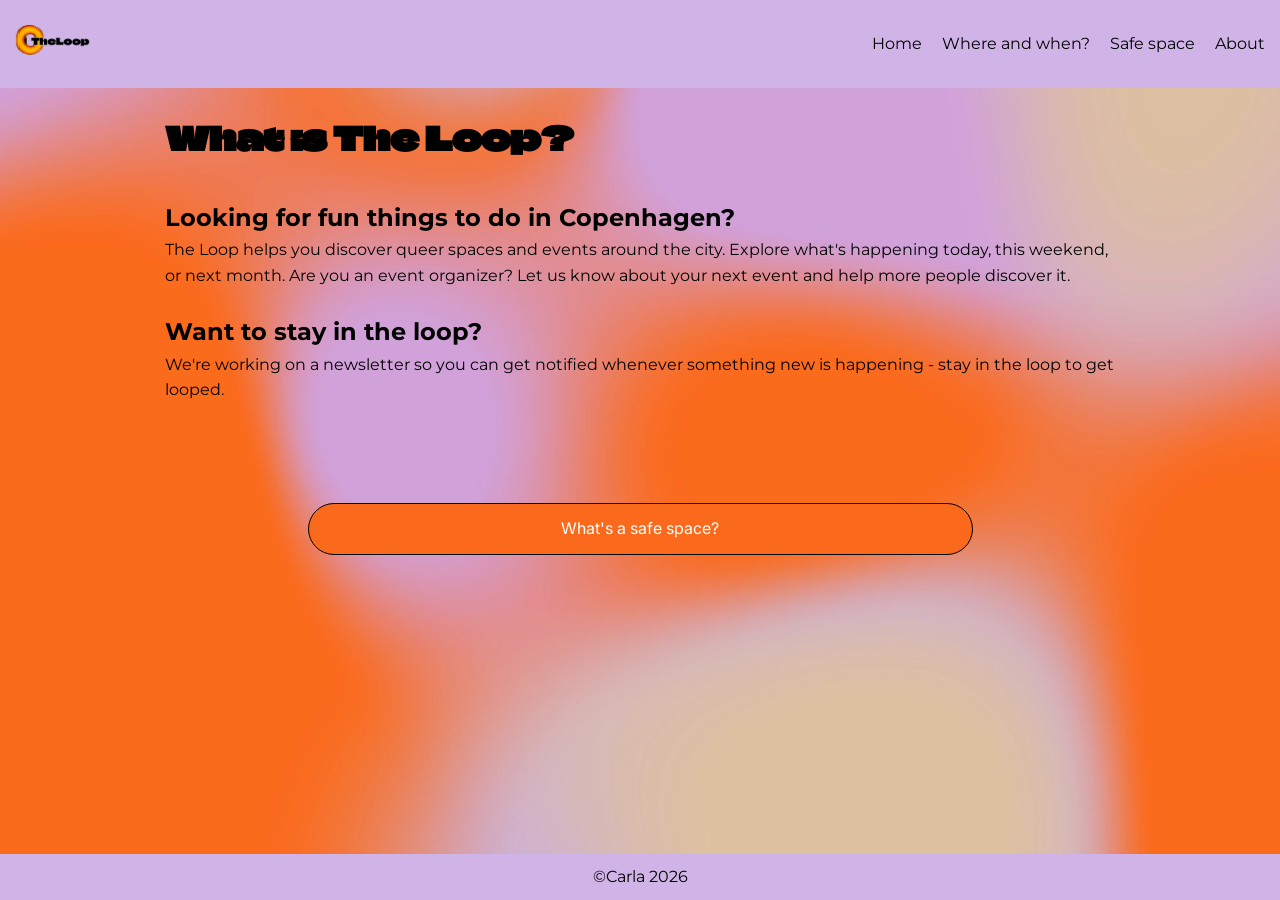
==== about.html @ a625de50 "oprettelse af emnesite" ====
<!doctype html>
<html lang="en">
  <head>
    <meta charset="UTF-8" />
    <meta name="viewport" content="width=device-width, initial-scale=1.0" />
    <title>About</title>
    <link rel="stylesheet" href="CSS/style.css" />
    <link rel="icon" type="image/webp" href="IMG/Favicon.webp" />
    <meta name="robots" content="noindex" />
  </head>
  <body>
    <header>
      <a href="index.html"> <img class="logo" src="IMG/Logo.webp" alt="logo with the text The Loop" /></a>
      <!-- nav ul menu-->

      <nav class="navbar">
        <!-- Burger checkbox -->
        <input type="checkbox" id="menu-toggle" />

        <!-- Burger ikon -->
        <label for="menu-toggle" class="burger"> ☰ </label>

        <!-- Menu -->
        <ul class="menu">
          <li><a href="index.html">Home</a></li>
          <li><a href="where_to_go.html">Where and when?</a></li>
          <li><a href="SafeSpace.html">Safe space</a></li>
          <li><a href="about.html">About</a></li>
        </ul>
      </nav>
    </header>
    <main>
      <h1>What is The Loop?</h1>
      <h2>Looking for fun things to do in Copenhagen?</h2>
      <p>The Loop helps you discover queer spaces and events around the city. Explore what's happening today, this weekend, or next month. Are you an event organizer? Let us know about your next event and help more people discover it.</p>
      <h2>Want to stay in the loop?</h2>
      <p>We're working on a newsletter so you can get notified whenever something new is happening - stay in the loop to get looped.</p>
      <div class="button-container">
        <a class="cta-button1" href="SafeSpace.html"> What's a safe space?</a>
      </div>
    </main>

    <footer>&#169;Carla 2026</footer>
  </body>
</html>
---- CSS/style.css ----
* {
  margin: 0;
  padding: 0;
  box-sizing: border-box;
}

/* ---------------- FONTS ---------------- */

@font-face {
  font-family: "Climate Crisis";
  src: url(../Fonts/ClimateCrisis-Regular-VariableFont_YEAR.woff2);
}

@font-face {
  font-family: "Montserrat";
  src: url(../Fonts/Montserrat-VariableFont_wght.woff2);
}

@font-face {
  font-family: "Inter";
  src: url(../Fonts/Inter-VariableFont_opsz\,wght.woff2);
}

/* ---------------- BODY ---------------- */

body {
  font-family: Montserrat;
  background-image: url(../IMG/MAIN.webp);
  background-position: center;
  background-size: cover;
  line-height: 1.6;

  min-height: 100vh;
  display: flex;
  flex-direction: column;
}

/* ---------------- HEADER ---------------- */

header {
  background-color: #d0b4e7;
  display: flex;
  align-items: center;
  justify-content: space-between;
  padding: 15px;
}

.logo {
  height: 50px;
}

/* ---------------- MAIN ---------------- */

main {
  max-width: 1000px;
  margin: auto;
  padding: 25px;

  flex: 1;
}

/* ---------------- FOOTER ---------------- */

footer {
  margin-top: 40px;
  width: 100%;
  text-align: center;
  padding: 10px;
  background: #d0b4e7;
}

/* ---------------- TEXT ---------------- */

h1 {
  font-family: "Climate Crisis";
  padding-bottom: 10px;
}

h2 {
  margin-top: 25px;
}

h4 {
  margin-top: 15px;
}

p {
  margin-bottom: 15px;
}

/* ---------------- IMAGES ---------------- */

img {
  max-width: 100%;
}

/* ---------------- HERO ---------------- */

.hero {
  display: flex;
  justify-content: center;
  margin-top: 20%;
}

.hero img {
  transition: transform 0.5s ease;
}

.hero img:hover {
  transform: rotate(360deg);
}

/* ---------------- KNAPPER ---------------- */

.cta-button1,
.cta-button2 {
  display: block;
  padding: 12px 24px;
  border-radius: 30px;
  border: 1px solid black;
  text-decoration: none;
  text-align: center;
  font-family: Inter;
  width: 70%;
}

.cta-button1 {
  background-color: #fb6a1c;
  color: white;
}

.cta-button1:hover {
  background-color: #e66d00;
}

.cta-button2 {
  background-color: #d0b4e7;
  color: black;
}

.cta-button2:hover {
  background-color: #d2c5de;
}

.button-container {
  display: flex;
  flex-direction: column;
  align-items: center;
  gap: 20px;
  margin-top: 60px;
  margin-top: 100px;
  width: 100%;
}

/* ---------------- GRIDS ---------------- */

.grid_4-1 {
  display: grid;
  grid-template-columns: 4fr 1fr;
  gap: 10px;
}

.grid_1-1 {
  display: block;
}

.grid_1-1-1-1 {
  display: grid;
  grid-template-columns: repeat(2, 1fr);
  gap: 10px;
}

/* ---------------- NAVIGATION/MENU ---------------- */

.navbar {
  position: relative;
}

.burger {
  font-size: 30px;
  cursor: pointer;
}

#menu-toggle {
  display: none;
}

.menu {
  list-style: none;
  display: none;
  flex-direction: column;
  gap: 20px;

  position: absolute;
  right: 0;
  top: 60px;

  background: #cba2ec;
  padding: 25px;
  border-radius: 10px;
}

.menu a {
  text-decoration: none;
  color: black;
}

.menu a:hover {
  text-decoration: underline;
}

/* show menu when burger is clicked */

#menu-toggle:checked + .burger + .menu {
  display: flex;
}

/* ---------------- LISTS ---------------- */

ul {
  list-style: none;
  padding: 0;
}

ul a {
  display: block;
  text-decoration: none;
  color: black;
}

.li_style {
  padding: 10px;
  border: 1px solid black;
  background-color: #cba2ec;
  border-radius: 6px;
  text-align: center;
  transition: 0.2s;
}

.li_style:hover {
  background-color: #b88ee0;
}

/* ---------------- CLICK & SHOW (details) ---------------- */

details {
  margin-bottom: 10px;
  padding: 10px;
  border: 1px solid black;
  border-radius: 6px;
  background: #cba2ec;
}

summary {
  font-weight: bold;
  cursor: pointer;
}

details p {
  margin: 5px 0;
}

/* ---------------- SECTIONS ---------------- */

section {
  margin-bottom: 40px;
}

/* ---------------- WEBSITE ---------------- */

@media (min-width: 800px) {
  .menu {
    display: flex;
    flex-direction: row;
    position: static;
    background: none;
    padding: 0;
  }

  .burger {
    display: none;
  }

  .grid_1-1-1-1 {
    grid-template-columns: repeat(4, 1fr);
  }

  .grid_1-1 {
    display: grid;
    grid-template-columns: 2fr 1fr;
    align-items: center;
  }
}
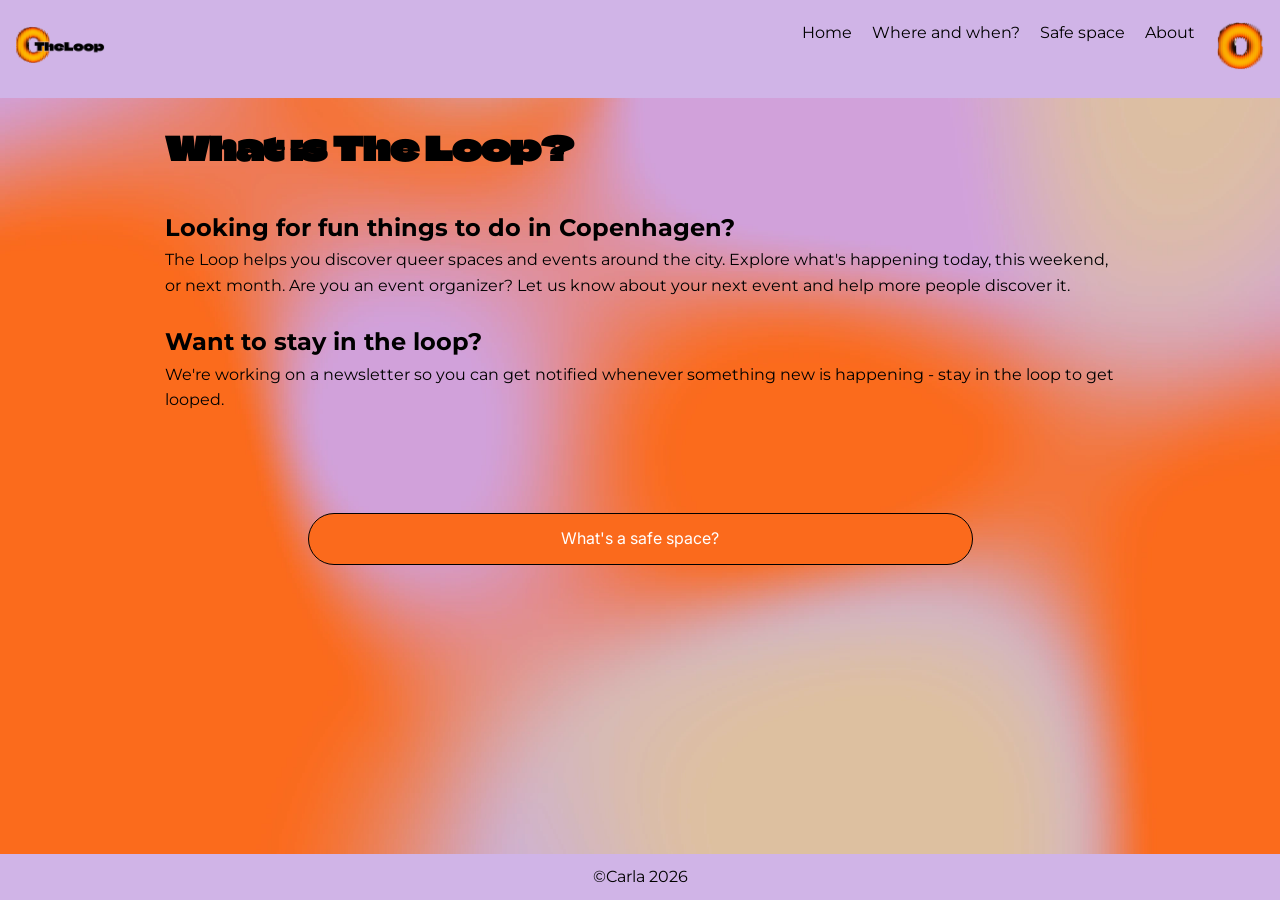
==== commit 4309724d: "menurettelse" ====
--- a/about.html
+++ b/about.html
@@ -26,6 +26,7 @@
           <li><a href="where_to_go.html">Where and when?</a></li>
           <li><a href="SafeSpace.html">Safe space</a></li>
           <li><a href="about.html">About</a></li>
+          <li><img class="img_menu" src="IMG/Favicon.webp" alt="en orange ring" /></li>
         </ul>
       </nav>
     </header>
--- a/CSS/style.css
+++ b/CSS/style.css
@@ -46,7 +46,7 @@
 }
 
 .logo {
-  height: 50px;
+  height: 60px;
 }
 
 /* ---------------- MAIN ---------------- */
@@ -198,6 +198,8 @@
   background: #cba2ec;
   padding: 25px;
   border-radius: 10px;
+
+  min-width: 220px;
 }
 
 .menu a {
@@ -213,6 +215,10 @@
 
 #menu-toggle:checked + .burger + .menu {
   display: flex;
+}
+
+.img_menu {
+  width: 50px;
 }
 
 /* ---------------- LISTS ---------------- */
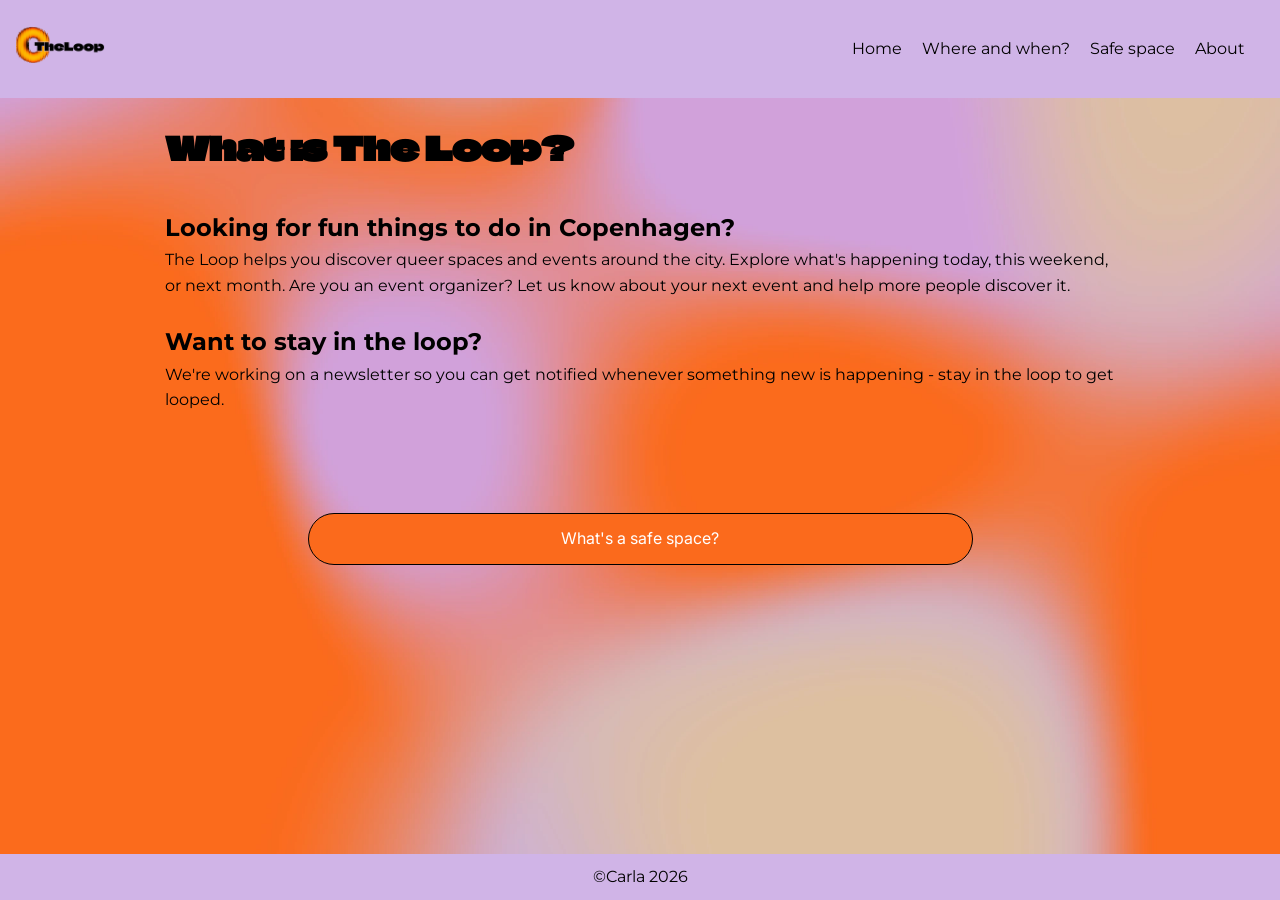
==== commit 7bf8eaf7: "TheLoop site er added på alle menuer og designed" ====
--- a/about.html
+++ b/about.html
@@ -26,7 +26,9 @@
           <li><a href="where_to_go.html">Where and when?</a></li>
           <li><a href="SafeSpace.html">Safe space</a></li>
           <li><a href="about.html">About</a></li>
-          <li><img class="img_menu" src="IMG/Favicon.webp" alt="en orange ring" /></li>
+          <li>
+            <a href="theloophole.html"><img class="img_menu" src="IMG/Favicon.webp" alt="en orange ring" /></a>
+          </li>
         </ul>
       </nav>
     </header>
--- a/CSS/style.css
+++ b/CSS/style.css
@@ -86,6 +86,10 @@
 
 p {
   margin-bottom: 15px;
+}
+
+.h1_theloop {
+  padding-bottom: 2px;
 }
 
 /* ---------------- IMAGES ---------------- */
@@ -177,7 +181,7 @@
 }
 
 .burger {
-  font-size: 30px;
+  font-size: 35px;
   cursor: pointer;
 }
 
@@ -221,7 +225,7 @@
   width: 50px;
 }
 
-/* ---------------- LISTS ---------------- */
+/* ---------------- LISTER ---------------- */
 
 ul {
   list-style: none;
@@ -272,6 +276,10 @@
   margin-bottom: 40px;
 }
 
+.textalign_theloop {
+  text-align: center;
+}
+
 /* ---------------- WEBSITE ---------------- */
 
 @media (min-width: 800px) {
@@ -296,4 +304,8 @@
     grid-template-columns: 2fr 1fr;
     align-items: center;
   }
-}
+
+  .img_menu {
+    display: none;
+  }
+}
